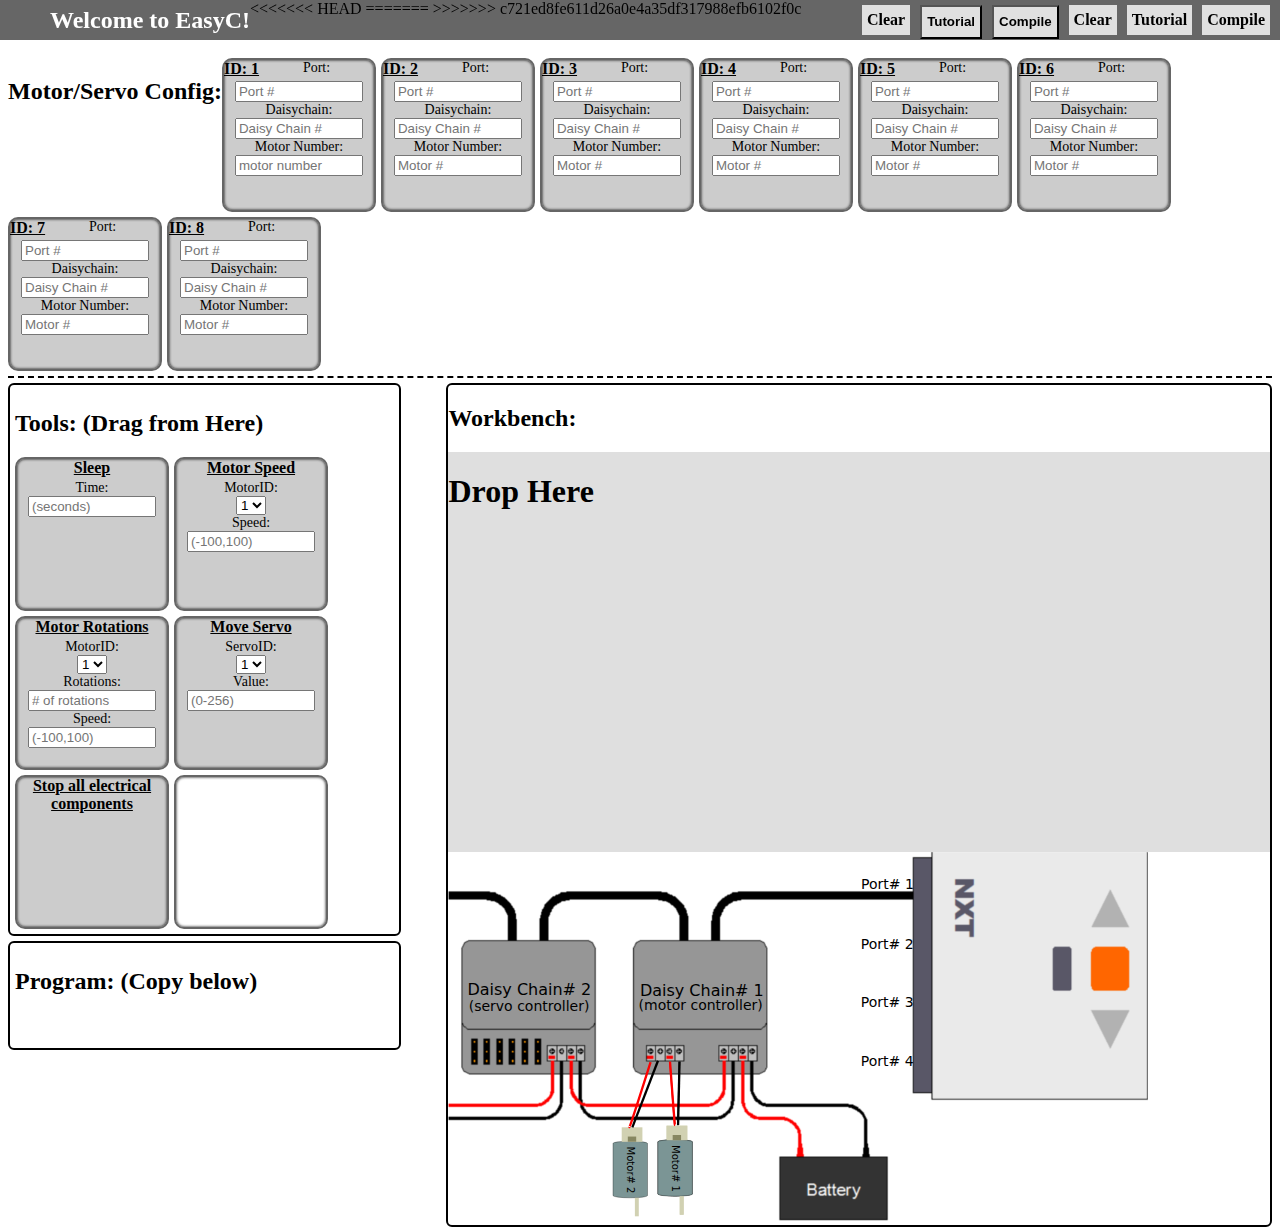
==== index.html @ 1e8a28cc "Merge branch 'gh-pages' of https://github.com/saasrobotics/easyc into gh-pages" ====
<!DOCTYPE html>
<html>
	<head>
		<title>EasyC | SAAS Robotics </title>
		<link rel="stylesheet" type="text/css" href="css/style.css">
		<link rel="stylesheet" type="text/css" href="css/introjs.min.css">
		<script src="http://code.jquery.com/jquery-1.10.1.min.js"></script>
		<script src="js/intro.min.js"></script>
	</head>
	<body>
		<header class="global-header">
			<h2 class="title">Welcome to EasyC!</h2>
				<div id="header-buttons">
<<<<<<< HEAD
					<a data-step="4" class = "header-button" data-intro="When you're ready to use your program press this button to generate its text." id="compile">Compile</a>
					<a data-step="6" class = "header-button" data-intro="Press this button to review the tutorial." id="tutorial">Tutorial</a>
					<a class = "header-button" data-step="5" data-intro="Press this button to clear the program." id="clear">Clear</a>
=======
					<button data-step="4" class = "header-button" data-intro="When you're ready to use your program press this button to generate its text." id="compile">Compile</button>
					<button data-step="6" class = "header-button" data-intro="Press this button to review the tutorial." id="tutorial">Tutorial</button>
				<div class = "header-button" data-step="5" data-intro="Press this button to clear the program." id="clear">Clear</div>
>>>>>>> c721ed8fe611d26a0e4a35df317988efb6102f0c
				</div>
		</header>
		<div class="content">
			<div data-step="1" data-position="bottom" data-intro="Welcome to EasyC! You can use EasyC to create an autonomous program for your robot, even if you don't know how to use RobotC.<br /><br />Your first step is to input information about the motors and servos on your robot. For example, if you have a motor controller directly attached to port 1 on the NXT, and a motor wired to motor 2, you would put 1 in the port field, 1 in the daisychain field, and 2 in the motor field." id="motor-config" class="config-bar">
				<h2 class="title">Motor/Servo Config:</h2>
				<div class="command" id="motor-id-1">
					<div class="title">ID: 1</div>
					<div class="input-text">Port: </div>
					<input class="motor-port" placeholder="Port #"/>
					<div class="input-text">Daisychain: </div>
					<input class="motor-daisychain" placeholder="Daisy Chain #"/>
					<div class="input-text">Motor Number: </div>
					<input class="motor-number" placeholder="motor number"/>
				</div>
				<div class="command" id="motor-id-2">
					<div class="title">ID: 2</div>
					<div class="input-text">Port: </div>
					<input class="motor-port" placeholder="Port #"/>
					<div class="input-text">Daisychain: </div>
					<input class="motor-daisychain" placeholder="Daisy Chain #"/>
					<div class="input-text">Motor Number: </div>
					<input class="motor-number"  placeholder="Motor #"/>
				</div>
				<div class="command" id="motor-id-3">
					<div class="title">ID: 3</div>
					<div class="input-text">Port: </div>
					<input class="motor-port" placeholder="Port #"/>
					<div class="input-text">Daisychain: </div>
					<input class="motor-daisychain" placeholder="Daisy Chain #"/>
					<div class="input-text">Motor Number: </div>
					<input class="motor-number" placeholder="Motor #"/>
				</div>
				<div class="command" id="motor-id-4">
					<div class="title">ID: 4</div>
					<div class="input-text">Port: </div>
					<input class="motor-port" placeholder="Port #"/>
					<div class="input-text">Daisychain: </div>
					<input class="motor-daisychain" placeholder="Daisy Chain #"/>
					<div class="input-text">Motor Number: </div>
					<input class="motor-number" placeholder="Motor #"/>
				</div>
				<div class="command" id="motor-id-5">
					<div class="title">ID: 5</div>
					<div class="input-text">Port: </div>
					<input class="motor-port" placeholder="Port #"/>
					<div class="input-text">Daisychain: </div>
					<input class="motor-daisychain" placeholder="Daisy Chain #"/>
					<div class="input-text">Motor Number: </div>
					<input class="motor-number"  placeholder="Motor #"/>
				</div>
				<div class="command" id="motor-id-6">
					<div class="title">ID: 6</div>
					<div class="input-text">Port: </div>
					<input class="motor-port" placeholder="Port #"/>
					<div class="input-text">Daisychain: </div>
					<input class="motor-daisychain" placeholder="Daisy Chain #"/>
					<div class="input-text">Motor Number: </div>
					<input class="motor-number" placeholder="Motor #"/>
				</div>
				<div class="command" id="motor-id-7">
					<div class="title">ID: 7</div>
					<div class="input-text">Port: </div>
					<input class="motor-port" placeholder="Port #"/>
					<div class="input-text">Daisychain: </div>
					<input class="motor-daisychain" placeholder="Daisy Chain #"/>
					<div class="input-text">Motor Number: </div>
					<input class="motor-number"  placeholder="Motor #"/>
				</div>
				<div class="command" id="motor-id-8">
					<div class="title">ID: 8</div>
					<div class="input-text">Port: </div>
					<input class="motor-port" placeholder="Port #"/>
					<div class="input-text">Daisychain: </div>
					<input class="motor-daisychain" placeholder="Daisy Chain #"/>
					<div class="input-text">Motor Number: </div>
					<input class="motor-number" placeholder="Motor #"/>
				</div>
			</div>
			<div class="panel-left">
				<div data-step="3" data-intro="The toolbox holds command blocks. Drag blocks out of the toolbox to make a copy to put in your workbench. You can also drag a block to the recycle bin to remove it." id="toolbox" class="toolbox">
					<h2>Tools: (Drag from Here)</h2>
					<div class="command draggable" draggable="true" command-type="sleep">
						<div class="title">Sleep</div>
						<div class="input-text">Time: </div>
						<input class="sleep-value" placeholder="(seconds)"/>
					</div>
					<div class="command draggable" draggable="true" command-type="motor-speed">
						<div class="title">Motor Speed</div>
						<div class="input-text">MotorID: </div>
						<select class="motor-id"> <option value="1">1</option><option value="2">2</option><option value="3">3</option><option value="4">4</option><option value="5">5</option><option value="6">6</option><option value="7">7</option><option value="8">8</option></select>
						<div class="input-text">Speed: </div>
						<input class="speed-value" placeholder="(-100,100)"/>
					</div>
					<div class="command draggable" draggable="true" command-type="motor-rotations">
						<div class="title">Motor Rotations</div>
						<div class="input-text">MotorID: </div>
						<select class="motor-id"> <option value="1">1</option><option value="2">2</option><option value="3">3</option><option value="4">4</option><option value="5">5</option><option value="6">6</option><option value="7">7</option><option value="8">8</option></select>
						<div class="input-text">Rotations: </div>
						<input class="rotation-value" placeholder="# of rotations"/>
						<div class="input-text">Speed: </div>
						<input class="speed-value" placeholder="(-100,100)"/>
					</div>
					<div class="command draggable" draggable="true" command-type="move-servo">
						<div class="title">Move Servo</div>
						<div class="input-text">ServoID: </div>
						<select class="motor-id"> <option value="1">1</option><option value="2">2</option><option value="3">3</option><option value="4">4</option><option value="5">5</option><option value="6">6</option><option value="7">7</option><option value="8">8</option></select>
						<div class="input-text">Value: </div>
						<input class="position-value" placeholder="(0-256)"/>
					</div>
					<div class="command draggable" draggable="true" command-type="stop-all-motors">
						<div class="title">Stop all electrical components</div>
					</div>
					<div id="trash"></div>
				</div>
				<div data-step="5" data-intro="This is where your program will appear when you hit the compile button. All you need to do is copy this text, paste it into RobotC, and download the program to the robot." class="program-window">
					<h2>Program: (Copy below)</h2>
					<pre id="program">
					</pre>
				</div>
			</div>
			<div data-step="2" data-intro="This is the workbench. Drag blocks from the toolbox into this space to create your program. You can input command values in either the toolbox or the workbench." class="panel-right droppable">
				<h2 id="workbench-title" >Workbench:</h2>
				<div id="workbench">
					<h1 id = "add">Drop Here</h1>
				</div>
				<img src="images/EasyCConfig.svg"/>
			</div>
		</div>
		<script type="text/javascript" src="js/ajax.js"></script>
		<script type="text/javascript" src="js/javascript.js"></script>
	</body>
</html>
---- css/style.css ----
/* Prevent the text contents of draggable elements from being selectable. */
[draggable] {
  -moz-user-select: none;
  -khtml-user-select: none;
  -webkit-user-select: none;
  user-select: none;
  /* Required to make elements draggable in old WebKit */
  -khtml-user-drag: element;
  -webkit-user-drag: element;
}
.command {
  height: 150px;
  width: 150px;
  float: left;
  border: 2px solid #666666;
  background-color: #ccc;
  margin-right: 5px;
  margin-bottom: 5px;
  -webkit-border-radius: 10px;
  -ms-border-radius: 10px;
  -moz-border-radius: 10px;
  border-radius: 10px;
  -webkit-box-shadow: inset 0 0 3px #000;
  -ms-box-shadow: inset 0 0 3px #000;
  box-shadow: inset 0 0 3px #000;
  text-align: center;
  cursor: move;
}

.command input {
  width: 80%;
}
.command .title {
  font-weight: bold;
  text-decoration: underline;
  margin-bottom: 3px;
  display: block;
}
.command .input-text {
  font-size: 14px;
}

#trash {
  height: 150px;
  width: 150px;
  float: left;
  border: 2px solid #666666;
  background: url(http://icons.iconarchive.com/icons/iconshock/vista-general/128/trash-icon.png) no-repeat 50% 50%;
  margin-right: 5px;
  -webkit-border-radius: 10px;
  -ms-border-radius: 10px;
  -moz-border-radius: 10px;
  border-radius: 10px;
  -webkit-box-shadow: inset 0 0 3px #000;
  -ms-box-shadow: inset 0 0 3px #000;
  box-shadow: inset 0 0 3px #000;
  text-align: center;
  cursor: move;
}

.selected {
  border-style: dashed;
  border-width:5px;
}

.global-header {
  position: fixed;
  top: 0;
  left: 0;
  height: 40px;
  width: 100%;
  background: rgba(0,0,0,.6);
  z-index: 100;
}

.global-header .title {
  float: left;
  margin-left: 50px;
  line-height: 30px;
  margin-top: 5px;
  font-weight: bold;
  color: #ffffff;
}

.global-header .header-button {
  float: right;
  margin-right: 10px;
  background: rgba(255,255,255,.8);
  line-height: 30px;
  margin-top: 5px;
  padding: 0 5px 0 5px;
  font-weight: bold;
  cursor: pointer;
}

.dragging
{
  opacity: .4;
}

.config-bar {
  float: left;
  position: relative;
  display: block;
  width: 100%;
  border-bottom: dashed 2px #000000;
  margin-bottom: 5px;
}

.config-bar .title {
  float: left;
}

.content {
  float: left;
  position: relative;
  display: block;
  margin-top: 40px;
  padding-top: 10px;
  width: 100%;
}

.panel-left {
  display: inline-block;
  float: left;
  width: 30%;
  margin-right: 15px;
}

.toolbox {
  padding: 5px 5px 0 5px;
  float: left;
  border: solid 2px;
  border-radius: 6px;
  width: 100%;
}

.panel-right {
  display: inline-block;
  float: right;
  width: 65%;
  border: solid 2px;
  border-radius: 6px;
}

#workbench {
  float: left;
  min-height: 400px;
  width: 100%;
  background: #DFDFDF;
}

.trash-bar {
  float: left;
}

.program-window {
  float: left;
  width: 100%;
  text-align: left;
  border: solid 2px;
  border-radius: 6px;
  margin-top: 5px;
  padding: 5px;
}
---- css/introjs.min.css ----
.introjs-overlay{position:absolute;z-index:999999;background-color:#000;opacity:0;background:-moz-radial-gradient(center,ellipse cover,rgba(0,0,0,0.4) 0,rgba(0,0,0,0.9) 100%);background:-webkit-gradient(radial,center center,0px,center center,100%,color-stop(0%,rgba(0,0,0,0.4)),color-stop(100%,rgba(0,0,0,0.9)));background:-webkit-radial-gradient(center,ellipse cover,rgba(0,0,0,0.4) 0,rgba(0,0,0,0.9) 100%);background:-o-radial-gradient(center,ellipse cover,rgba(0,0,0,0.4) 0,rgba(0,0,0,0.9) 100%);background:-ms-radial-gradient(center,ellipse cover,rgba(0,0,0,0.4) 0,rgba(0,0,0,0.9) 100%);background:radial-gradient(center,ellipse cover,rgba(0,0,0,0.4) 0,rgba(0,0,0,0.9) 100%);filter:progid:DXImageTransform.Microsoft.gradient(startColorstr='#66000000',endColorstr='#e6000000',GradientType=1);-ms-filter:"alpha(opacity=50)";filter:alpha(opacity=50);-webkit-transition:all .3s ease-out;-moz-transition:all .3s ease-out;-ms-transition:all .3s ease-out;-o-transition:all .3s ease-out;transition:all .3s ease-out}.introjs-fixParent{z-index:auto !important}.introjs-showElement{z-index:9999999 !important}.introjs-relativePosition{position:relative}.introjs-helperLayer{position:absolute;z-index:9999998;background-color:#FFF;background-color:rgba(255,255,255,.9);border:1px solid #777;border:1px solid rgba(0,0,0,.5);border-radius:4px;box-shadow:0 2px 15px rgba(0,0,0,.4);-webkit-transition:all .3s ease-out;-moz-transition:all .3s ease-out;-ms-transition:all .3s ease-out;-o-transition:all .3s ease-out;transition:all .3s ease-out}.introjs-helperNumberLayer{position:absolute;top:-16px;left:-16px;z-index:9999999999 !important;padding:2px;font-family:Arial,verdana,tahoma;font-size:13px;font-weight:bold;color:white;text-align:center;text-shadow:1px 1px 1px rgba(0,0,0,.3);background:#ff3019;background:-webkit-linear-gradient(top,#ff3019 0,#cf0404 100%);background:-webkit-gradient(linear,left top,left bottom,color-stop(0%,#ff3019),color-stop(100%,#cf0404));background:-moz-linear-gradient(top,#ff3019 0,#cf0404 100%);background:-ms-linear-gradient(top,#ff3019 0,#cf0404 100%);background:-o-linear-gradient(top,#ff3019 0,#cf0404 100%);background:linear-gradient(to bottom,#ff3019 0,#cf0404 100%);width:20px;height:20px;line-height:20px;border:3px solid white;border-radius:50%;filter:progid:DXImageTransform.Microsoft.gradient(startColorstr='#ff3019',endColorstr='#cf0404',GradientType=0);filter:progid:DXImageTransform.Microsoft.Shadow(direction=135,strength=2,color=ff0000);box-shadow:0 2px 5px rgba(0,0,0,.4)}.introjs-arrow{border:5px solid white;content:'';position:absolute}.introjs-arrow.top{top:-10px;border-top-color:transparent;border-right-color:transparent;border-bottom-color:white;border-left-color:transparent}.introjs-arrow.right{right:-10px;top:10px;border-top-color:transparent;border-right-color:transparent;border-bottom-color:transparent;border-left-color:white}.introjs-arrow.bottom{bottom:-10px;border-top-color:white;border-right-color:transparent;border-bottom-color:transparent;border-left-color:transparent}.introjs-arrow.left{left:-10px;top:10px;border-top-color:transparent;border-right-color:white;border-bottom-color:transparent;border-left-color:transparent}.introjs-tooltip{position:absolute;padding:10px;background-color:white;min-width:200px;max-width:300px;border-radius:3px;box-shadow:0 1px 10px rgba(0,0,0,.4);-webkit-transition:opacity .1s ease-out;-moz-transition:opacity .1s ease-out;-ms-transition:opacity .1s ease-out;-o-transition:opacity .1s ease-out;transition:opacity .1s ease-out}.introjs-tooltipbuttons{text-align:right}.introjs-button{position:relative;overflow:visible;display:inline-block;padding:.3em .8em;border:1px solid #d4d4d4;margin:0;text-decoration:none;text-shadow:1px 1px 0 #fff;font:11px/normal sans-serif;color:#333;white-space:nowrap;cursor:pointer;outline:0;background-color:#ececec;background-image:-webkit-gradient(linear,0 0,0 100%,from(#f4f4f4),to(#ececec));background-image:-moz-linear-gradient(#f4f4f4,#ececec);background-image:-o-linear-gradient(#f4f4f4,#ececec);background-image:linear-gradient(#f4f4f4,#ececec);-webkit-background-clip:padding;-moz-background-clip:padding;-o-background-clip:padding-box;-webkit-border-radius:.2em;-moz-border-radius:.2em;border-radius:.2em;zoom:1;*display:inline;margin-top:10px}.introjs-button:hover{border-color:#bcbcbc;text-decoration:none;box-shadow:0 1px 1px #e3e3e3}.introjs-button:focus,.introjs-button:active{background-image:-webkit-gradient(linear,0 0,0 100%,from(#ececec),to(#f4f4f4));background-image:-moz-linear-gradient(#ececec,#f4f4f4);background-image:-o-linear-gradient(#ececec,#f4f4f4);background-image:linear-gradient(#ececec,#f4f4f4)}.introjs-button::-moz-focus-inner{padding:0;border:0}.introjs-skipbutton{margin-right:5px;color:#7a7a7a}.introjs-prevbutton{-webkit-border-radius:.2em 0 0 .2em;-moz-border-radius:.2em 0 0 .2em;border-radius:.2em 0 0 .2em;border-right:0}.introjs-nextbutton{-webkit-border-radius:0 .2em .2em 0;-moz-border-radius:0 .2em .2em 0;border-radius:0 .2em .2em 0}.introjs-disabled,.introjs-disabled:hover,.introjs-disabled:focus{color:#9a9a9a;border-color:#d4d4d4;box-shadow:none;cursor:default;background-color:#f4f4f4;background-image:none;text-decoration:none}.introjs-bullets{text-align:center}.introjs-bullets ul{clear:both;margin:15px auto 0;padding:0;display:inline-block}.introjs-bullets ul li{list-style:none;float:left;margin:0 2px}.introjs-bullets ul li a{display:block;width:6px;height:6px;background:#ccc;border-radius:10px;-moz-border-radius:10px;-webkit-border-radius:10px;text-decoration:none}.introjs-bullets ul li a:hover{background:#999}.introjs-bullets ul li a.active{background:#999}
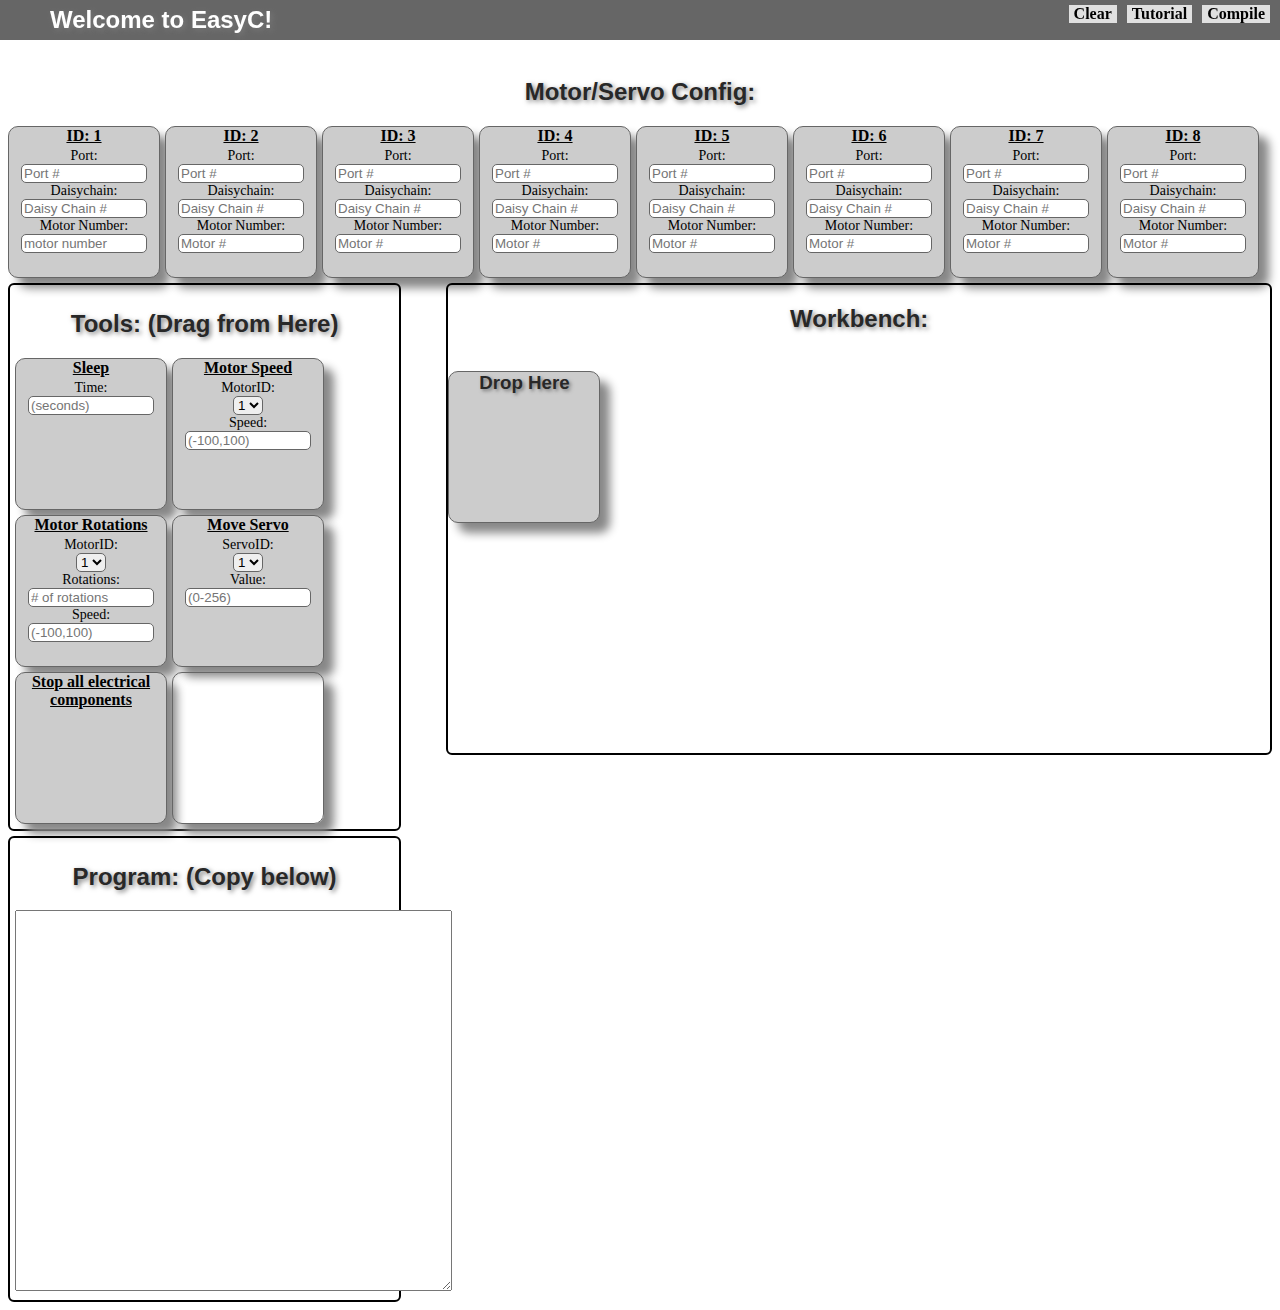
==== commit 3d6f13ed: "debug select attribute" ====
--- a/index.html
+++ b/index.html
@@ -4,6 +4,7 @@
 		<title>EasyC | SAAS Robotics </title>
 		<link rel="stylesheet" type="text/css" href="css/style.css">
 		<link rel="stylesheet" type="text/css" href="css/introjs.min.css">
+		<!--<link rel="stylesheet" type="text/css" href="css/bootstrap.css">-->
 		<script src="http://code.jquery.com/jquery-1.10.1.min.js"></script>
 		<script src="js/intro.min.js"></script>
 	</head>
@@ -11,15 +12,9 @@
 		<header class="global-header">
 			<h2 class="title">Welcome to EasyC!</h2>
 				<div id="header-buttons">
-<<<<<<< HEAD
 					<a data-step="4" class = "header-button" data-intro="When you're ready to use your program press this button to generate its text." id="compile">Compile</a>
 					<a data-step="6" class = "header-button" data-intro="Press this button to review the tutorial." id="tutorial">Tutorial</a>
 					<a class = "header-button" data-step="5" data-intro="Press this button to clear the program." id="clear">Clear</a>
-=======
-					<button data-step="4" class = "header-button" data-intro="When you're ready to use your program press this button to generate its text." id="compile">Compile</button>
-					<button data-step="6" class = "header-button" data-intro="Press this button to review the tutorial." id="tutorial">Tutorial</button>
-				<div class = "header-button" data-step="5" data-intro="Press this button to clear the program." id="clear">Clear</div>
->>>>>>> c721ed8fe611d26a0e4a35df317988efb6102f0c
 				</div>
 		</header>
 		<div class="content">
@@ -132,20 +127,21 @@
 					<div class="command draggable" draggable="true" command-type="stop-all-motors">
 						<div class="title">Stop all electrical components</div>
 					</div>
-					<div id="trash"></div>
+					<div id="trash">
+					</div>
 				</div>
 				<div data-step="5" data-intro="This is where your program will appear when you hit the compile button. All you need to do is copy this text, paste it into RobotC, and download the program to the robot." class="program-window">
 					<h2>Program: (Copy below)</h2>
-					<pre id="program">
-					</pre>
+					<textarea rows="25" cols="52" id="program">
+					</textarea>
 				</div>
 			</div>
 			<div data-step="2" data-intro="This is the workbench. Drag blocks from the toolbox into this space to create your program. You can input command values in either the toolbox or the workbench." class="panel-right droppable">
 				<h2 id="workbench-title" >Workbench:</h2>
 				<div id="workbench">
-					<h1 id = "add">Drop Here</h1>
+					<h3 id = "add">Drop Here</h3>
 				</div>
-				<img src="images/EasyCConfig.svg"/>
+				<img hidden = "true" src="images/EasyCConfig.svg"/>
 			</div>
 		</div>
 		<script type="text/javascript" src="js/ajax.js"></script>
--- a/css/style.css
+++ b/css/style.css
@@ -1,36 +1,72 @@
 
 /* Prevent the text contents of draggable elements from being selectable. */
-[draggable] {
+[draggable] 
+{
   -moz-user-select: none;
   -khtml-user-select: none;
   -webkit-user-select: none;
   user-select: none;
+
   /* Required to make elements draggable in old WebKit */
   -khtml-user-drag: element;
   -webkit-user-drag: element;
 }
-.command {
+
+h1, h2, h3, h4, h5
+{
+  color: rgb(40, 40, 40);
+  text-shadow:2px 2px .2em rgb(120, 120, 120);
+  text-align: center;
+  font-family:"governor", Sans-Serif;
+}
+
+input, select
+{
+    border-radius: 5px;
+    border: 1px solid #666666;
+}
+
+body
+{
+  float: left;
+}
+
+
+
+.command
+{
+  border: 1px solid #666666;
   height: 150px;
   width: 150px;
-  float: left;
-  border: 2px solid #666666;
+  box-shadow: 10px 10px 10px #888888;
   background-color: #ccc;
+  border-radius: 10px;
+  text-align: center;
   margin-right: 5px;
   margin-bottom: 5px;
-  -webkit-border-radius: 10px;
-  -ms-border-radius: 10px;
-  -moz-border-radius: 10px;
+  cursor: move;
+  float: left;
+}
+
+#add
+{
+  border: 1px solid #666666;
+  height: 150px;
+  width: 150px;
+  box-shadow: 10px 10px 10px #888888;
+  background-color: #ccc;
   border-radius: 10px;
-  -webkit-box-shadow: inset 0 0 3px #000;
-  -ms-box-shadow: inset 0 0 3px #000;
-  box-shadow: inset 0 0 3px #000;
   text-align: center;
+  margin-right: 5px;
+  margin-bottom: 5px;
   cursor: move;
+  float: left;
 }
 
 .command input {
   width: 80%;
 }
+
 .command .title {
   font-weight: bold;
   text-decoration: underline;
@@ -45,23 +81,16 @@
   height: 150px;
   width: 150px;
   float: left;
-  border: 2px solid #666666;
   background: url(http://icons.iconarchive.com/icons/iconshock/vista-general/128/trash-icon.png) no-repeat 50% 50%;
   margin-right: 5px;
-  -webkit-border-radius: 10px;
-  -ms-border-radius: 10px;
-  -moz-border-radius: 10px;
+  border: 1px solid #666666;
   border-radius: 10px;
-  -webkit-box-shadow: inset 0 0 3px #000;
-  -ms-box-shadow: inset 0 0 3px #000;
-  box-shadow: inset 0 0 3px #000;
-  text-align: center;
-  cursor: move;
+  box-shadow: 10px 10px 10px #888888;
 }
 
 .selected {
   border-style: dashed;
-  border-width:5px;
+  color: blue;
 }
 
 .global-header {
@@ -87,7 +116,6 @@
   float: right;
   margin-right: 10px;
   background: rgba(255,255,255,.8);
-  line-height: 30px;
   margin-top: 5px;
   padding: 0 5px 0 5px;
   font-weight: bold;
@@ -100,29 +128,17 @@
 }
 
 .config-bar {
-  float: left;
-  position: relative;
-  display: block;
   width: 100%;
-  border-bottom: dashed 2px #000000;
   margin-bottom: 5px;
 }
 
-.config-bar .title {
-  float: left;
-}
-
 .content {
-  float: left;
-  position: relative;
-  display: block;
   margin-top: 40px;
   padding-top: 10px;
   width: 100%;
 }
 
 .panel-left {
-  display: inline-block;
   float: left;
   width: 30%;
   margin-right: 15px;
@@ -148,11 +164,7 @@
   float: left;
   min-height: 400px;
   width: 100%;
-  background: #DFDFDF;
-}
-
-.trash-bar {
-  float: left;
+  /*background: #DFDFDF;*/
 }
 
 .program-window {
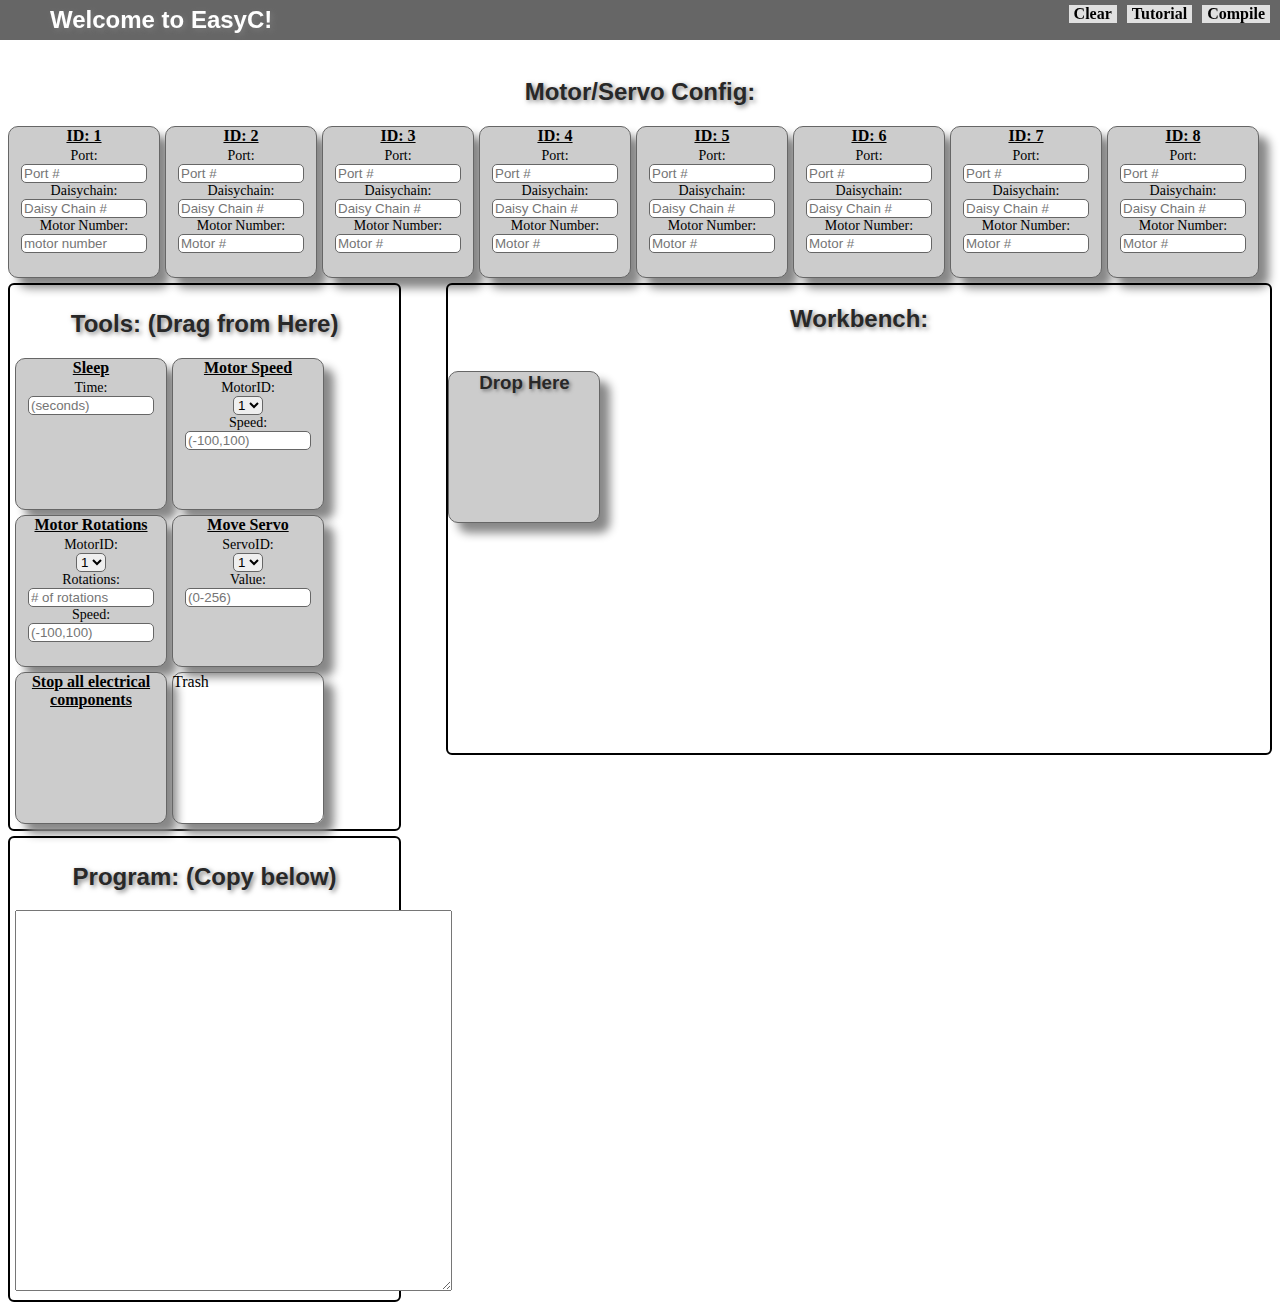
==== commit edd40d9e: "fix drag over trash glitch" ====
--- a/index.html
+++ b/index.html
@@ -127,8 +127,7 @@
 					<div class="command draggable" draggable="true" command-type="stop-all-motors">
 						<div class="title">Stop all electrical components</div>
 					</div>
-					<div id="trash">
-					</div>
+					<div id="trash">Trash</div>
 				</div>
 				<div data-step="5" data-intro="This is where your program will appear when you hit the compile button. All you need to do is copy this text, paste it into RobotC, and download the program to the robot." class="program-window">
 					<h2>Program: (Copy below)</h2>
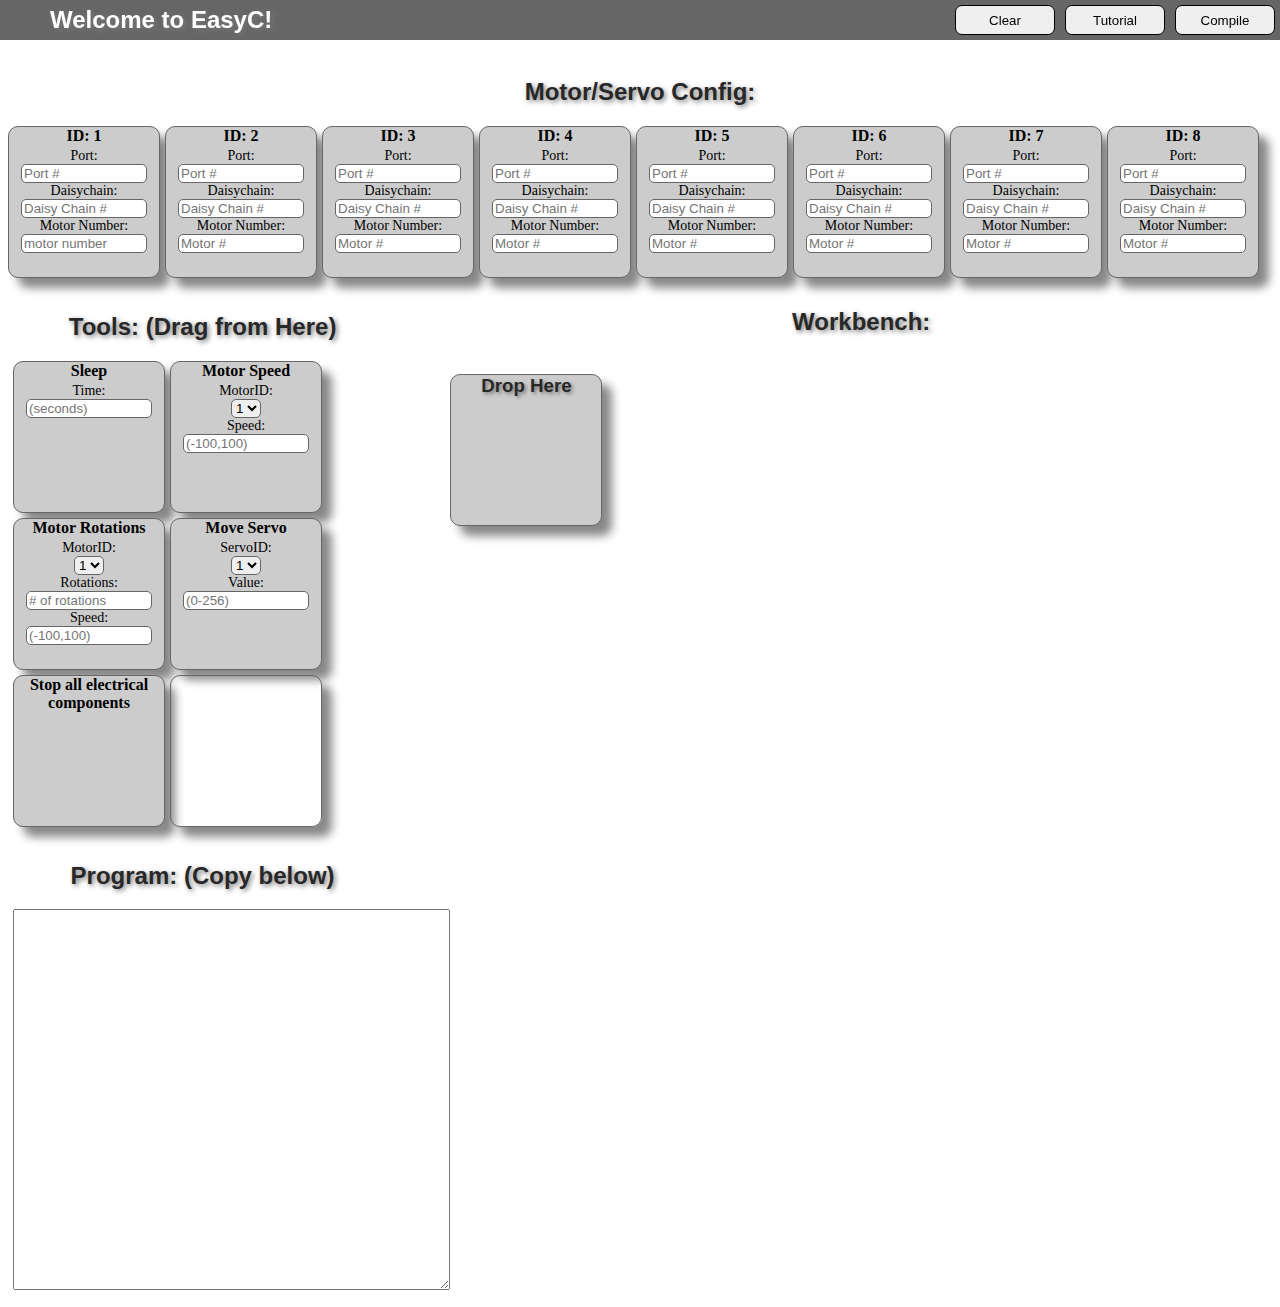
==== commit e36264c1: "change buttons and selection" ====
--- a/index.html
+++ b/index.html
@@ -4,17 +4,19 @@
 		<title>EasyC | SAAS Robotics </title>
 		<link rel="stylesheet" type="text/css" href="css/style.css">
 		<link rel="stylesheet" type="text/css" href="css/introjs.min.css">
-		<!--<link rel="stylesheet" type="text/css" href="css/bootstrap.css">-->
+		<link rel="stylesheet" type="text/css" href="css/button.css">
 		<script src="http://code.jquery.com/jquery-1.10.1.min.js"></script>
 		<script src="js/intro.min.js"></script>
+		<meta content='width=device-width, initial-scale=1.0, maximum-scale=1.0, user-scalable=0' name='viewport' />
+		<meta name="viewport" content="width=device-width" />
 	</head>
 	<body>
 		<header class="global-header">
 			<h2 class="title">Welcome to EasyC!</h2>
 				<div id="header-buttons">
-					<a data-step="4" class = "header-button" data-intro="When you're ready to use your program press this button to generate its text." id="compile">Compile</a>
-					<a data-step="6" class = "header-button" data-intro="Press this button to review the tutorial." id="tutorial">Tutorial</a>
-					<a class = "header-button" data-step="5" data-intro="Press this button to clear the program." id="clear">Clear</a>
+					<button data-step="4" class = "header-button" data-intro="When you're ready to use your program press this button to generate its text." id="compile">Compile</button>
+					<button data-step="6" class = "header-button" data-intro="Press this button to review the tutorial." id="tutorial">Tutorial</button>
+					<button class = "header-button" data-step="5" data-intro="Press this button to clear the program." id="clear">Clear</button>
 				</div>
 		</header>
 		<div class="content">
@@ -127,7 +129,7 @@
 					<div class="command draggable" draggable="true" command-type="stop-all-motors">
 						<div class="title">Stop all electrical components</div>
 					</div>
-					<div id="trash">Trash</div>
+					<div id="trash"></div>
 				</div>
 				<div data-step="5" data-intro="This is where your program will appear when you hit the compile button. All you need to do is copy this text, paste it into RobotC, and download the program to the robot." class="program-window">
 					<h2>Program: (Copy below)</h2>
--- a/css/style.css
+++ b/css/style.css
@@ -1,6 +1,6 @@
 
 /* Prevent the text contents of draggable elements from being selectable. */
-[draggable] 
+[command] 
 {
   -moz-user-select: none;
   -khtml-user-select: none;
@@ -10,6 +10,11 @@
   /* Required to make elements draggable in old WebKit */
   -khtml-user-drag: element;
   -webkit-user-drag: element;
+}
+
+.selected 
+{
+  border-style: dashed !important;
 }
 
 h1, h2, h3, h4, h5
@@ -60,7 +65,8 @@
   margin-right: 5px;
   margin-bottom: 5px;
   cursor: move;
-  float: left;
+  display: inline-block;
+  /*float: left;*/
 }
 
 .command input {
@@ -69,7 +75,6 @@
 
 .command .title {
   font-weight: bold;
-  text-decoration: underline;
   margin-bottom: 3px;
   display: block;
 }
@@ -78,6 +83,8 @@
 }
 
 #trash {
+  font-weight: bold;
+  text-align: center;
   height: 150px;
   width: 150px;
   float: left;
@@ -86,11 +93,6 @@
   border: 1px solid #666666;
   border-radius: 10px;
   box-shadow: 10px 10px 10px #888888;
-}
-
-.selected {
-  border-style: dashed;
-  color: blue;
 }
 
 .global-header {
@@ -112,15 +114,16 @@
   color: #ffffff;
 }
 
-.global-header .header-button {
+/*.global-header .header-button{
+  height: 100%;
   float: right;
   margin-right: 10px;
   background: rgba(255,255,255,.8);
   margin-top: 5px;
-  padding: 0 5px 0 5px;
+  /*padding: 0 5px 0 5px;*/
   font-weight: bold;
   cursor: pointer;
-}
+}*/
 
 .dragging
 {
@@ -128,6 +131,7 @@
 }
 
 .config-bar {
+  float: left;
   width: 100%;
   margin-bottom: 5px;
 }
@@ -147,8 +151,8 @@
 .toolbox {
   padding: 5px 5px 0 5px;
   float: left;
-  border: solid 2px;
-  border-radius: 6px;
+  /*border: solid 2px;*/
+  /*border-radius: 6px;*/
   width: 100%;
 }
 
@@ -156,8 +160,8 @@
   display: inline-block;
   float: right;
   width: 65%;
-  border: solid 2px;
-  border-radius: 6px;
+  /*border: solid 2px;*/
+  /*border-radius: 6px;*/
 }
 
 #workbench {
@@ -171,8 +175,8 @@
   float: left;
   width: 100%;
   text-align: left;
-  border: solid 2px;
-  border-radius: 6px;
+  /*border: solid 2px;*/
+  /*border-radius: 6px;*/
   margin-top: 5px;
   padding: 5px;
-}
+}--- a/css/button.css
+++ b/css/button.css
@@ -0,0 +1,21 @@
+.header-button 
+{
+	height: 30px;
+	/*line-height: 40px;*/
+	width: 100px;
+	text-align: center;
+	border-radius: 7px;
+	border: 1px solid rgb(0, 0, 0);
+
+	margin-right: 5px;
+	margin-left: 5px;
+	margin-bottom: 5px;
+	margin-top: 5px;
+
+	float: right;
+}
+
+.header-button : hover
+{
+	color: blue;
+}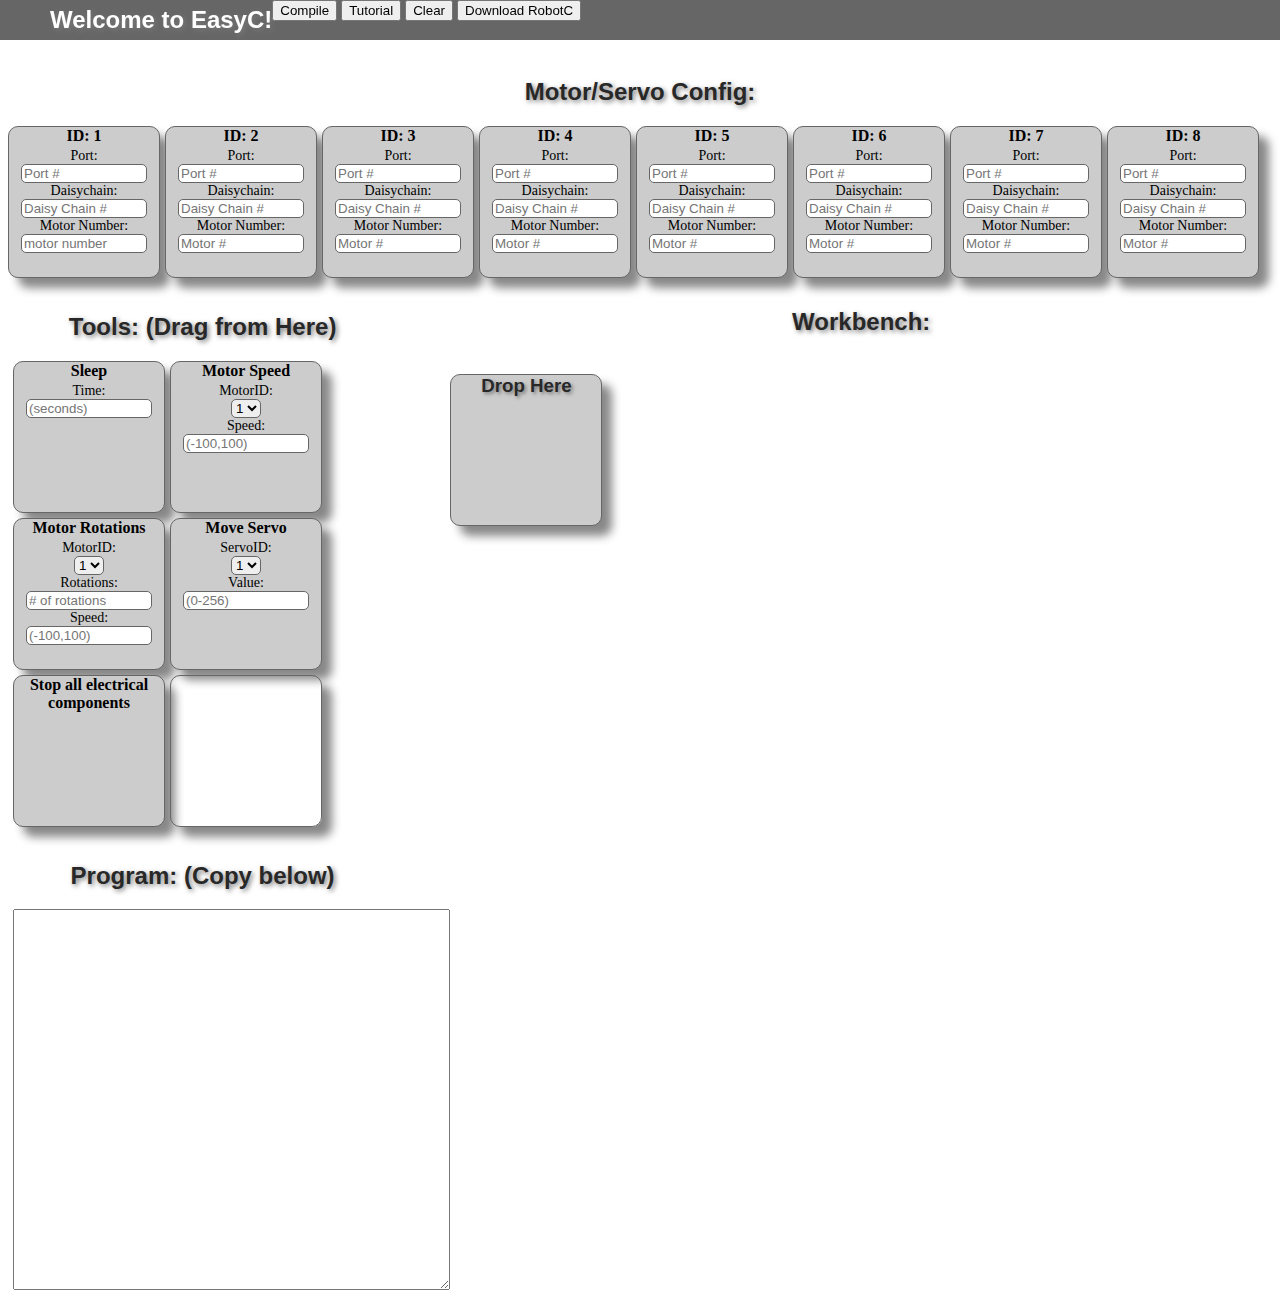
==== commit ff812643: "fix location of script tag" ====
--- a/index.html
+++ b/index.html
@@ -4,9 +4,8 @@
 		<title>EasyC | SAAS Robotics </title>
 		<link rel="stylesheet" type="text/css" href="css/style.css">
 		<link rel="stylesheet" type="text/css" href="css/introjs.min.css">
-		<link rel="stylesheet" type="text/css" href="css/button.css">
-		<script src="http://code.jquery.com/jquery-1.10.1.min.js"></script>
-		<script src="js/intro.min.js"></script>
+		<link rel="stylesheet" type="text/css" href="css/overrides.css">
+
 		<meta content='width=device-width, initial-scale=1.0, maximum-scale=1.0, user-scalable=0' name='viewport' />
 		<meta name="viewport" content="width=device-width" />
 	</head>
@@ -17,6 +16,7 @@
 					<button data-step="4" class = "header-button" data-intro="When you're ready to use your program press this button to generate its text." id="compile">Compile</button>
 					<button data-step="6" class = "header-button" data-intro="Press this button to review the tutorial." id="tutorial">Tutorial</button>
 					<button class = "header-button" data-step="5" data-intro="Press this button to clear the program." id="clear">Clear</button>
+					<button class = "header-button" id="robotc-download">Download RobotC</button>
 				</div>
 		</header>
 		<div class="content">
@@ -145,6 +145,9 @@
 				<img hidden = "true" src="images/EasyCConfig.svg"/>
 			</div>
 		</div>
+		<script src="js/jquery.js"></script>
+		<script src="js/intro.min.js"></script>
+
 		<script type="text/javascript" src="js/ajax.js"></script>
 		<script type="text/javascript" src="js/javascript.js"></script>
 	</body>
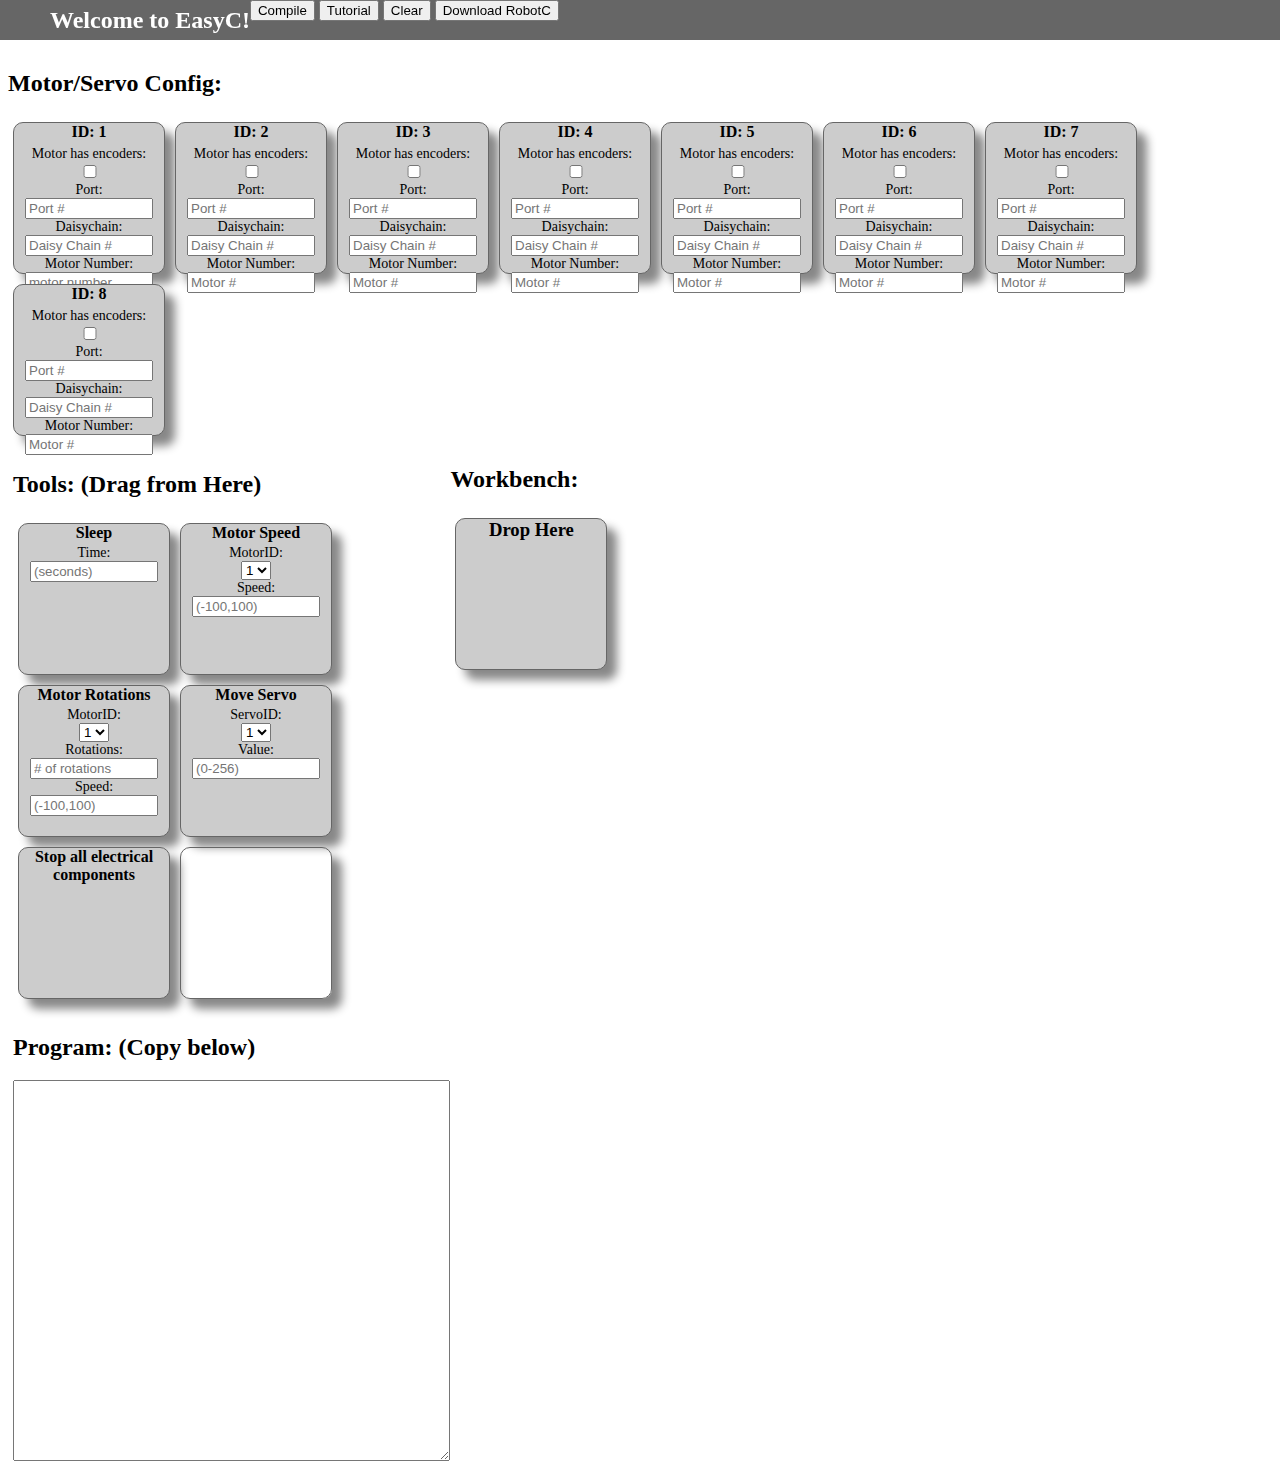
==== commit 34a90654: "use Bower for web package management" ====
--- a/index.html
+++ b/index.html
@@ -3,10 +3,10 @@
 	<head>
 		<title>EasyC | SAAS Robotics </title>
 		<link rel="stylesheet" type="text/css" href="css/style.css">
-		<link rel="stylesheet" type="text/css" href="css/introjs.min.css">
+		<link rel="stylesheet" type="text/css" href="bower_components/intro.js/minified/introjs.min.css">
 		<link rel="stylesheet" type="text/css" href="css/overrides.css">
 
-		<meta content='width=device-width, initial-scale=1.0, maximum-scale=1.0, user-scalable=0' name='viewport' />
+		<meta content="width=device-width, initial-scale=1.0, maximum-scale=1.0, user-scalable=0" name="viewport" />
 		<meta name="viewport" content="width=device-width" />
 	</head>
 	<body>
@@ -22,8 +22,9 @@
 		<div class="content">
 			<div data-step="1" data-position="bottom" data-intro="Welcome to EasyC! You can use EasyC to create an autonomous program for your robot, even if you don't know how to use RobotC.<br /><br />Your first step is to input information about the motors and servos on your robot. For example, if you have a motor controller directly attached to port 1 on the NXT, and a motor wired to motor 2, you would put 1 in the port field, 1 in the daisychain field, and 2 in the motor field." id="motor-config" class="config-bar">
 				<h2 class="title">Motor/Servo Config:</h2>
-				<div class="command" id="motor-id-1">
+				<div class="command motor-id-block" id="motor-id-1">
 					<div class="title">ID: 1</div>
+					<label class="input-text">Motor has encoders: <input class="encoder-checkbox" type="checkbox" value="hasEncoder1" /></label>
 					<div class="input-text">Port: </div>
 					<input class="motor-port" placeholder="Port #"/>
 					<div class="input-text">Daisychain: </div>
@@ -31,8 +32,9 @@
 					<div class="input-text">Motor Number: </div>
 					<input class="motor-number" placeholder="motor number"/>
 				</div>
-				<div class="command" id="motor-id-2">
+				<div class="command motor-id-block" id="motor-id-2">
 					<div class="title">ID: 2</div>
+					<label class="input-text">Motor has encoders: <input class="encoder-checkbox" type="checkbox" value="hasEncoder2" /></label>
 					<div class="input-text">Port: </div>
 					<input class="motor-port" placeholder="Port #"/>
 					<div class="input-text">Daisychain: </div>
@@ -40,8 +42,9 @@
 					<div class="input-text">Motor Number: </div>
 					<input class="motor-number"  placeholder="Motor #"/>
 				</div>
-				<div class="command" id="motor-id-3">
+				<div class="command motor-id-block" id="motor-id-3">
 					<div class="title">ID: 3</div>
+					<label class="input-text">Motor has encoders: <input class="encoder-checkbox" type="checkbox" value="hasEncoder3" /></label>
 					<div class="input-text">Port: </div>
 					<input class="motor-port" placeholder="Port #"/>
 					<div class="input-text">Daisychain: </div>
@@ -49,8 +52,9 @@
 					<div class="input-text">Motor Number: </div>
 					<input class="motor-number" placeholder="Motor #"/>
 				</div>
-				<div class="command" id="motor-id-4">
+				<div class="command motor-id-block" id="motor-id-4">
 					<div class="title">ID: 4</div>
+					<label class="input-text">Motor has encoders: <input class="encoder-checkbox" type="checkbox" value="hasEncoders4" /></label>
 					<div class="input-text">Port: </div>
 					<input class="motor-port" placeholder="Port #"/>
 					<div class="input-text">Daisychain: </div>
@@ -58,8 +62,9 @@
 					<div class="input-text">Motor Number: </div>
 					<input class="motor-number" placeholder="Motor #"/>
 				</div>
-				<div class="command" id="motor-id-5">
+				<div class="command motor-id-block" id="motor-id-5">
 					<div class="title">ID: 5</div>
+					<label class="input-text">Motor has encoders: <input class="encoder-checkbox" type="checkbox" value="hasEncoders5" /></label>
 					<div class="input-text">Port: </div>
 					<input class="motor-port" placeholder="Port #"/>
 					<div class="input-text">Daisychain: </div>
@@ -67,8 +72,9 @@
 					<div class="input-text">Motor Number: </div>
 					<input class="motor-number"  placeholder="Motor #"/>
 				</div>
-				<div class="command" id="motor-id-6">
+				<div class="command motor-id-block" id="motor-id-6">
 					<div class="title">ID: 6</div>
+					<label class="input-text">Motor has encoders: <input class="encoder-checkbox" type="checkbox" value="hasEncoders6" /></label>
 					<div class="input-text">Port: </div>
 					<input class="motor-port" placeholder="Port #"/>
 					<div class="input-text">Daisychain: </div>
@@ -76,8 +82,9 @@
 					<div class="input-text">Motor Number: </div>
 					<input class="motor-number" placeholder="Motor #"/>
 				</div>
-				<div class="command" id="motor-id-7">
+				<div class="command motor-id-block" id="motor-id-7">
 					<div class="title">ID: 7</div>
+					<label class="input-text">Motor has encoders: <input class="encoder-checkbox" type="checkbox" value="hasEncoders7" /></label>
 					<div class="input-text">Port: </div>
 					<input class="motor-port" placeholder="Port #"/>
 					<div class="input-text">Daisychain: </div>
@@ -85,8 +92,9 @@
 					<div class="input-text">Motor Number: </div>
 					<input class="motor-number"  placeholder="Motor #"/>
 				</div>
-				<div class="command" id="motor-id-8">
+				<div class="command motor-id-block" id="motor-id-8">
 					<div class="title">ID: 8</div>
+					<label class="input-text">Motor has encoders: <input class="encoder-checkbox" type="checkbox" value="hasEncoders8" /></label>
 					<div class="input-text">Port: </div>
 					<input class="motor-port" placeholder="Port #"/>
 					<div class="input-text">Daisychain: </div>
@@ -96,7 +104,7 @@
 				</div>
 			</div>
 			<div class="panel-left">
-				<div data-step="3" data-intro="The toolbox holds command blocks. Drag blocks out of the toolbox to make a copy to put in your workbench. You can also drag a block to the recycle bin to remove it." id="toolbox" class="toolbox">
+				<Div data-step="3" data-intro="The toolbox holds command blocks. Drag blocks out of the toolbox to make a copy to put in your workbench. You can also drag a block to the recycle bin to remove it." id="toolbox" class="toolbox">
 					<h2>Tools: (Drag from Here)</h2>
 					<div class="command draggable" draggable="true" command-type="sleep">
 						<div class="title">Sleep</div>
@@ -145,8 +153,8 @@
 				<img hidden = "true" src="images/EasyCConfig.svg"/>
 			</div>
 		</div>
-		<script src="js/jquery.js"></script>
-		<script src="js/intro.min.js"></script>
+		<script src="bower_components/jquery/dist/jquery.min.js"></script>
+		<script src="bower_components/intro.js/minified/intro.min.js"></script>
 
 		<script type="text/javascript" src="js/ajax.js"></script>
 		<script type="text/javascript" src="js/javascript.js"></script>
--- a/css/style.css
+++ b/css/style.css
@@ -17,27 +17,6 @@
   border-style: dashed !important;
 }
 
-h1, h2, h3, h4, h5
-{
-  color: rgb(40, 40, 40);
-  text-shadow:2px 2px .2em rgb(120, 120, 120);
-  text-align: center;
-  font-family:"governor", Sans-Serif;
-}
-
-input, select
-{
-    border-radius: 5px;
-    border: 1px solid #666666;
-}
-
-body
-{
-  float: left;
-}
-
-
-
 .command
 {
   border: 1px solid #666666;
@@ -49,6 +28,8 @@
   text-align: center;
   margin-right: 5px;
   margin-bottom: 5px;
+  margin-top: 5px;
+  margin-left: 5px;
   cursor: move;
   float: left;
 }
@@ -62,11 +43,13 @@
   background-color: #ccc;
   border-radius: 10px;
   text-align: center;
+  margin-left: 5px;
   margin-right: 5px;
   margin-bottom: 5px;
+  margin-top: 5px;
   cursor: move;
   display: inline-block;
-  /*float: left;*/
+  float: left;
 }
 
 .command input {
@@ -92,6 +75,8 @@
   margin-right: 5px;
   border: 1px solid #666666;
   border-radius: 10px;
+  margin-top: 5px;
+  margin-left: 5px;
   box-shadow: 10px 10px 10px #888888;
 }
 
@@ -179,4 +164,8 @@
   /*border-radius: 6px;*/
   margin-top: 5px;
   padding: 5px;
-}+}
+
+#workbench .command {
+	padding-bottom: -50px;
+}
